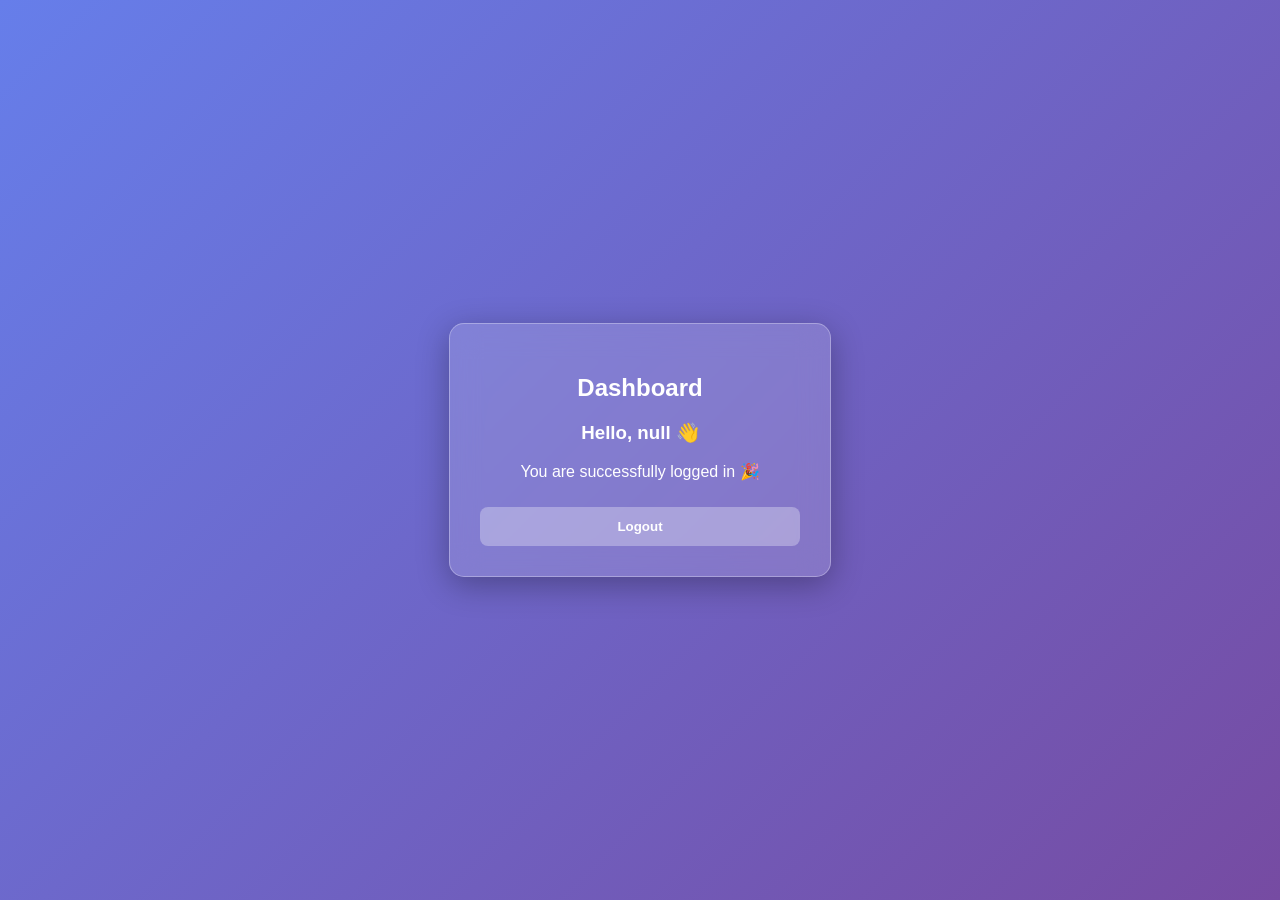
==== dashboard.html @ 823b0ab4 "Add files via upload" ====
<!DOCTYPE html>
<html>
<head>
    <title>Dashboard</title>
    <link rel="stylesheet" href="style.css">
</head>
<body>

<div class="box">
    <h2>Dashboard</h2>

<h3 id="welcomeUser"></h3>

<p>You are successfully logged in 🎉</p>

<button onclick="logout()">Logout</button></div>

<script src="script.js"></script>
</body>
</html>
---- style.css ----
/* Background */
body{
    margin:0;
    height:100vh;
    display:flex;
    justify-content:center;
    align-items:center;
    font-family:Segoe UI, sans-serif;

    background: linear-gradient(135deg,#667eea,#764ba2);
}

/* Glass Card */
.box{
    width:320px;
    padding:30px;
    border-radius:15px;

    background: rgba(255,255,255,0.15);
    backdrop-filter: blur(15px);
    -webkit-backdrop-filter: blur(15px);

    border:1px solid rgba(255,255,255,0.3);
    box-shadow:0 8px 32px rgba(0,0,0,0.3);

    text-align:center;
    color:white;
}

/* Heading */
h2{
    margin-bottom:20px;
}

/* Inputs */
input{
    width:100%;
    padding:12px;
    margin:10px 0;
    border:none;
    outline:none;
    border-radius:8px;

    background: rgba(255,255,255,0.2);
    color:white;
}

input::placeholder{
    color:#eee;
}

/* Button */
button{
    width:100%;
    padding:12px;
    border:none;
    border-radius:8px;
    margin-top:10px;

    background: rgba(255,255,255,0.3);
    color:white;
    font-weight:bold;
    cursor:pointer;
    transition:0.3s;
}

button:hover{
    background:white;
    color:#333;
}

/* Links */
a{
    color:#fff;
    text-decoration:none;
    font-size:14px;
}

a:hover{
    text-decoration:underline;
}

.bg-circle,
.bg-circle2{
    position:fixed;
    border-radius:50%;
    filter:blur(100px);
    z-index:-1;
}

.bg-circle{
    width:300px;
    height:300px;
    background:#ff6ec4;
    top:10%;
    left:10%;
}

.bg-circle2{
    width:300px;
    height:300px;
    background:#7873f5;
    bottom:10%;
    right:10%;
}
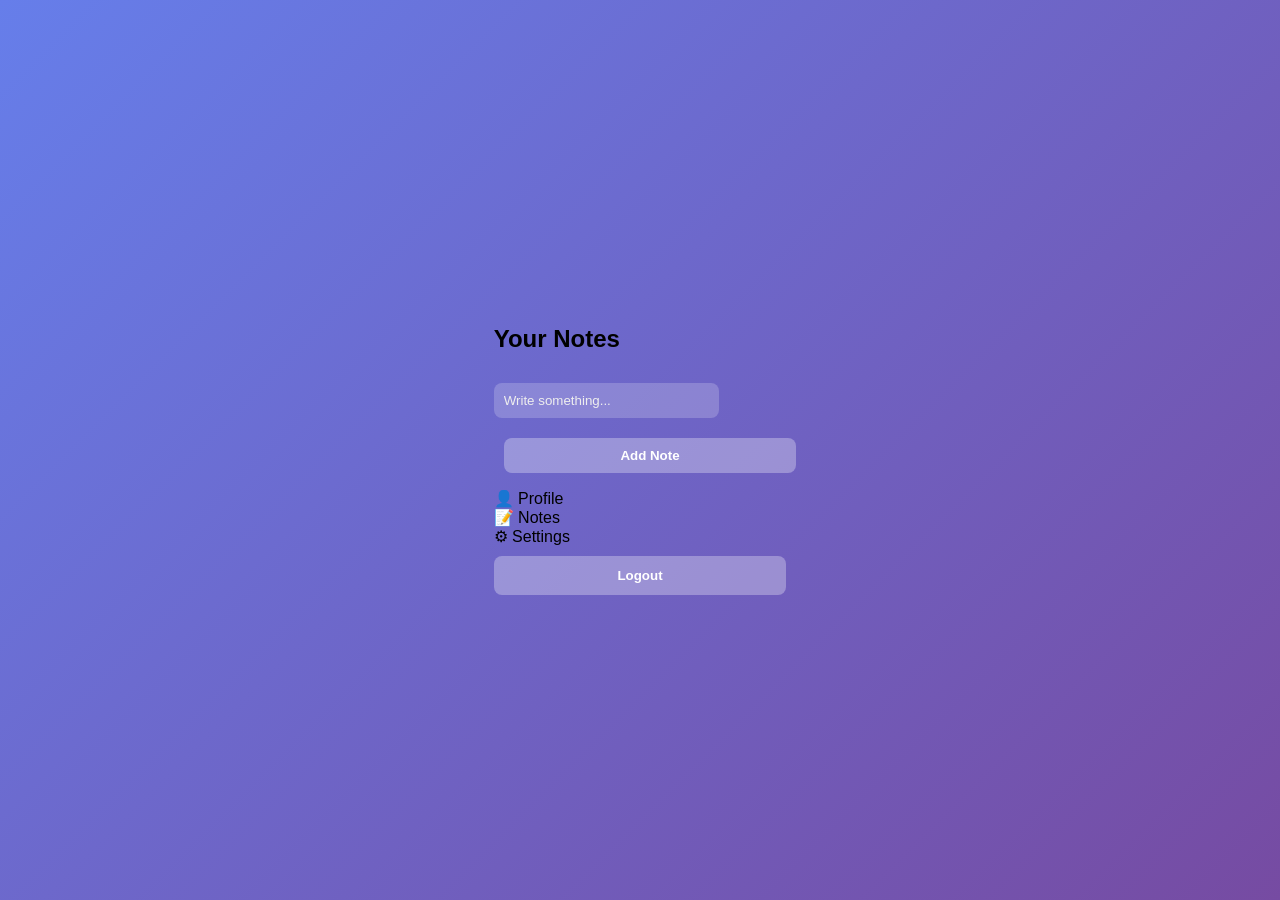
==== commit 0621b664: "Add files via upload" ====
--- a/dashboard.html
+++ b/dashboard.html
@@ -1,19 +1,39 @@
 <!DOCTYPE html>
 <html>
 <head>
-    <title>Dashboard</title>
-    <link rel="stylesheet" href="style.css">
+<title>Dashboard</title>
+<link rel="stylesheet" href="style.css">
 </head>
-<body>
 
-<div class="box">
-    <h2>Dashboard</h2>
+<body class="dashboard">
 
-<h3 id="welcomeUser"></h3>
+<div class="glass-box">
 
-<p>You are successfully logged in 🎉</p>
+<h2 id="welcomeUser"></h2>
+<div class="notes-box">
+    <h2>Your Notes</h2>
 
-<button onclick="logout()">Logout</button></div>
+    <input type="text" id="noteInput" placeholder="Write something...">
+
+    <button onclick="addNote()">Add Note</button>
+
+    <ul id="notesList"></ul>
+</div>
+
+
+<div class="cards">
+
+<div class="card">👤 Profile</div>
+<div class="card">📝 Notes</div>
+<div class="card">⚙ Settings</div>
+
+</div>
+
+<button onclick="logout()" class="logout">
+Logout
+</button>
+
+</div>
 
 <script src="script.js"></script>
 </body>
--- a/style.css
+++ b/style.css
@@ -102,4 +102,66 @@
     background:#7873f5;
     bottom:10%;
     right:10%;
-}+}
+
+
+<!DOCTYPE html>
+<html>
+<head>
+<title>Dashboard</title>
+<link rel="stylesheet" href="style.css">
+</head>
+
+<body class="dashboard">
+
+<div class="glass-box">
+
+<h2 id="welcomeUser"></h2>
+
+<div class="cards">
+
+<div class="card">👤 Profile</div>
+<div class="card">📝 Notes</div>
+<div class="card">⚙ Settings</div>
+
+</div>
+
+<button onclick="logout()" class="logout">
+Logout
+</button>
+
+</div>
+
+<script src="script.js"></script>
+</body>
+</html>
+
+.notes-box{
+    margin-top:20px;
+    padding:20px;
+    border-radius:15px;
+    background: rgba(255,255,255,0.1);
+    backdrop-filter: blur(10px);
+}
+
+.notes-box input{
+    padding:10px;
+    width:70%;
+    border:none;
+    border-radius:8px;
+}
+
+.notes-box button{
+    padding:10px 15px;
+    margin-left:10px;
+    border:none;
+    border-radius:8px;
+    cursor:pointer;
+}
+
+.notes-box li{
+    margin-top:10px;
+    list-style:none;
+}
+
+
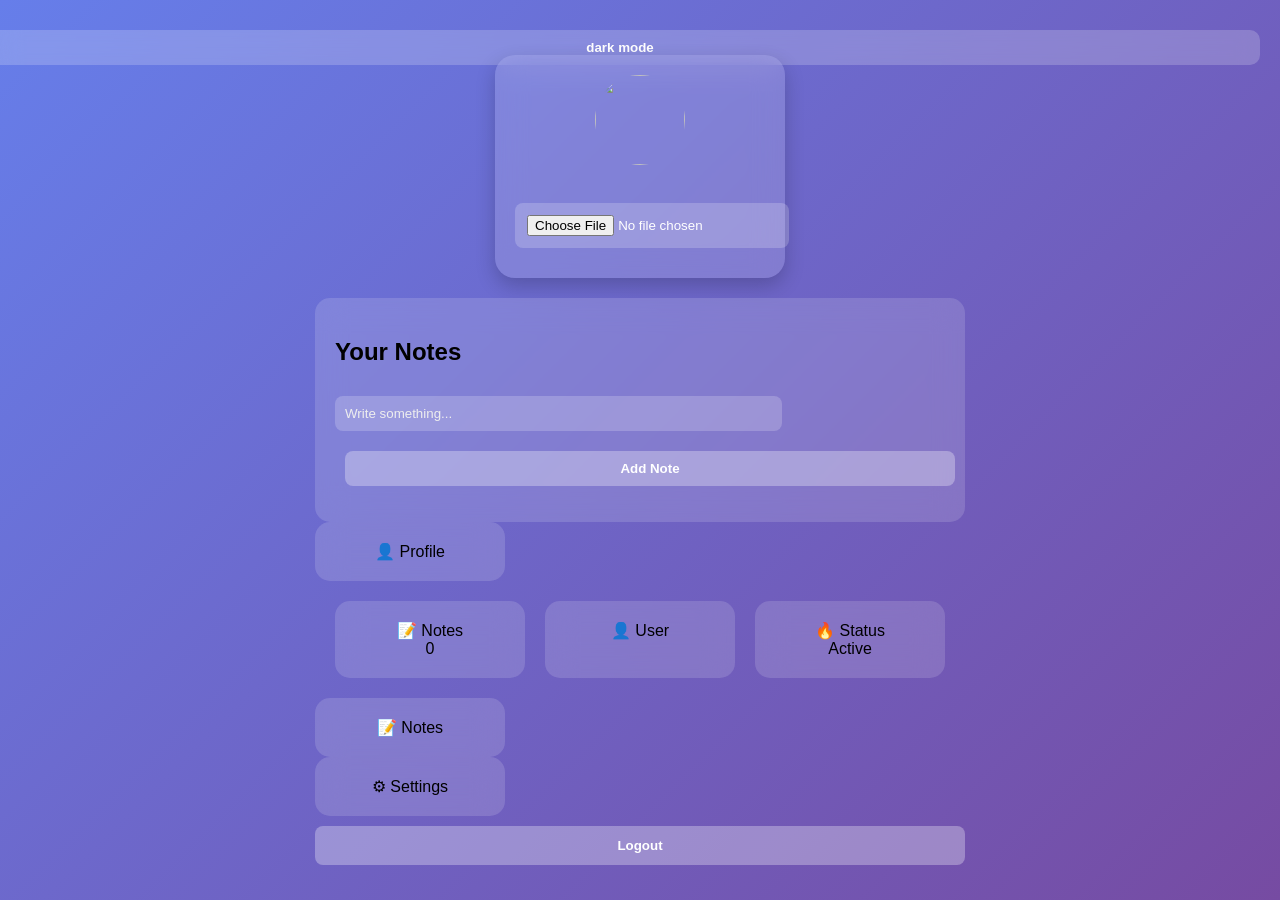
==== commit fb2d6273: "Add files via upload" ====
--- a/dashboard.html
+++ b/dashboard.html
@@ -6,8 +6,18 @@
 </head>
 
 <body class="dashboard">
+<button class="theme-toggle" onclick="toggletheme()"> dark mode</button>
+<div class="glass-box">
+<div class="profile-card">
 
-<div class="glass-box">
+    <img id="profilePic" src="https://i.pravatar.cc/150?img=3">
+
+    <h3 id="profileName"></h3>
+
+    <input type="file" id="uploadPic" onchange="uploadProfilePic()">
+
+</div>
+
 
 <h2 id="welcomeUser"></h2>
 <div class="notes-box">
@@ -24,6 +34,16 @@
 <div class="cards">
 
 <div class="card">👤 Profile</div>
+
+<div class="stats">
+
+    <div class="card">📝 Notes<br><span id="noteCount">0</span></div>
+
+    <div class="card">👤 User<br><span id="userNameCard"></span></div>
+
+    <div class="card">🔥 Status<br>Active</div>
+
+</div>
 <div class="card">📝 Notes</div>
 <div class="card">⚙ Settings</div>
 
--- a/style.css
+++ b/style.css
@@ -164,4 +164,70 @@
     list-style:none;
 }
 
-
+/* ===== DARK MODE ===== */
+
+body.dark {
+    background: #0f172a;
+    color: white;
+}
+
+.theme-toggle{
+    position: fixed;
+    top: 20px;
+    right: 20px;
+    padding: 10px 15px;
+    border: none;
+    border-radius: 10px;
+    cursor: pointer;
+    background: rgba(255,255,255,0.2);
+    backdrop-filter: blur(10px);
+}
+
+/* glass effect */
+.notes-box{
+    background: rgba(255,255,255,0.15);
+    backdrop-filter: blur(15px);
+    padding: 20px;
+    border-radius: 15px;
+}
+
+/* ===== PROFILE CARD ===== */
+
+.profile-card{
+    width: 250px;
+    margin: 20px auto;
+    padding: 20px;
+    text-align: center;
+    border-radius: 20px;
+    background: rgba(255,255,255,0.15);
+    backdrop-filter: blur(15px);
+    box-shadow: 0 8px 20px rgba(0,0,0,0.2);
+}
+
+.profile-card img{
+    width: 90px;
+    height: 90px;
+    border-radius: 50%;
+    margin-bottom: 10px;
+}
+
+.stats{
+    display:flex;
+    justify-content:center;
+    gap:20px;
+    margin:20px;
+}
+
+.card{
+    padding:20px;
+    width:150px;
+    text-align:center;
+    border-radius:15px;
+    background:rgba(255,255,255,0.15);
+    backdrop-filter:blur(15px);
+}
+
+
+
+
+
